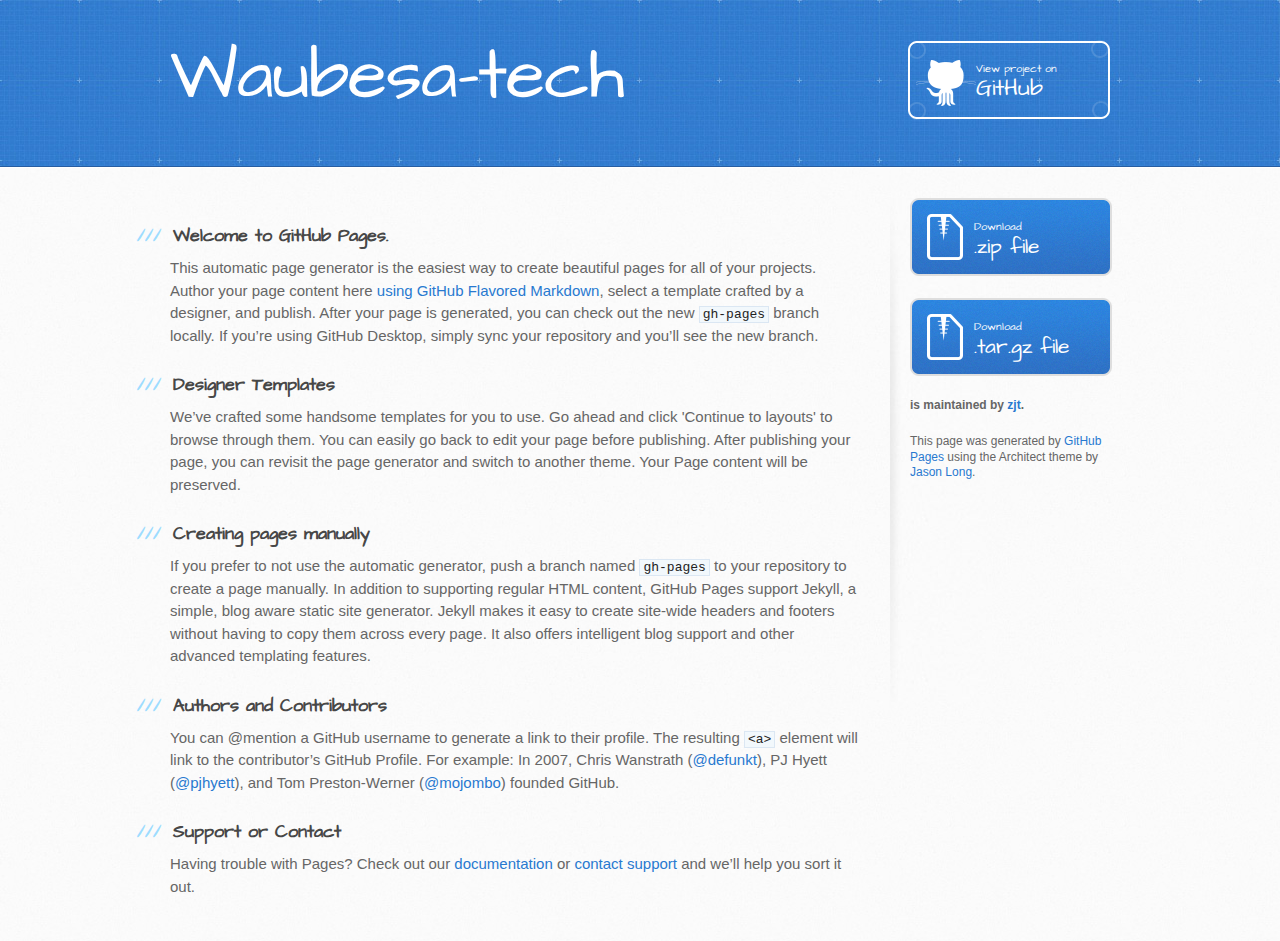
==== index.html @ 86bc26c3 "Create gh-pages branch via GitHub" ====
<!DOCTYPE html>
<html>
  <head>
    <meta charset='utf-8'>
    <meta http-equiv="X-UA-Compatible" content="chrome=1">
    <meta name="viewport" content="width=device-width, initial-scale=1, maximum-scale=1">
    <link href='https://fonts.googleapis.com/css?family=Architects+Daughter' rel='stylesheet' type='text/css'>
    <link rel="stylesheet" type="text/css" href="stylesheets/stylesheet.css" media="screen">
    <link rel="stylesheet" type="text/css" href="stylesheets/github-light.css" media="screen">
    <link rel="stylesheet" type="text/css" href="stylesheets/print.css" media="print">

    <!--[if lt IE 9]>
    <script src="//html5shiv.googlecode.com/svn/trunk/html5.js"></script>
    <![endif]-->

    <title>Waubesa-tech by zjt</title>
  </head>

  <body>
    <header>
      <div class="inner">
        <h1>Waubesa-tech</h1>
        <h2></h2>
        <a href="https://github.com/zjt/waubesa-tech" class="button"><small>View project on</small> GitHub</a>
      </div>
    </header>

    <div id="content-wrapper">
      <div class="inner clearfix">
        <section id="main-content">
          <h3>
<a id="welcome-to-github-pages" class="anchor" href="#welcome-to-github-pages" aria-hidden="true"><span aria-hidden="true" class="octicon octicon-link"></span></a>Welcome to GitHub Pages.</h3>

<p>This automatic page generator is the easiest way to create beautiful pages for all of your projects. Author your page content here <a href="https://guides.github.com/features/mastering-markdown/">using GitHub Flavored Markdown</a>, select a template crafted by a designer, and publish. After your page is generated, you can check out the new <code>gh-pages</code> branch locally. If you’re using GitHub Desktop, simply sync your repository and you’ll see the new branch.</p>

<h3>
<a id="designer-templates" class="anchor" href="#designer-templates" aria-hidden="true"><span aria-hidden="true" class="octicon octicon-link"></span></a>Designer Templates</h3>

<p>We’ve crafted some handsome templates for you to use. Go ahead and click 'Continue to layouts' to browse through them. You can easily go back to edit your page before publishing. After publishing your page, you can revisit the page generator and switch to another theme. Your Page content will be preserved.</p>

<h3>
<a id="creating-pages-manually" class="anchor" href="#creating-pages-manually" aria-hidden="true"><span aria-hidden="true" class="octicon octicon-link"></span></a>Creating pages manually</h3>

<p>If you prefer to not use the automatic generator, push a branch named <code>gh-pages</code> to your repository to create a page manually. In addition to supporting regular HTML content, GitHub Pages support Jekyll, a simple, blog aware static site generator. Jekyll makes it easy to create site-wide headers and footers without having to copy them across every page. It also offers intelligent blog support and other advanced templating features.</p>

<h3>
<a id="authors-and-contributors" class="anchor" href="#authors-and-contributors" aria-hidden="true"><span aria-hidden="true" class="octicon octicon-link"></span></a>Authors and Contributors</h3>

<p>You can @mention a GitHub username to generate a link to their profile. The resulting <code>&lt;a&gt;</code> element will link to the contributor’s GitHub Profile. For example: In 2007, Chris Wanstrath (<a href="https://github.com/defunkt" class="user-mention">@defunkt</a>), PJ Hyett (<a href="https://github.com/pjhyett" class="user-mention">@pjhyett</a>), and Tom Preston-Werner (<a href="https://github.com/mojombo" class="user-mention">@mojombo</a>) founded GitHub.</p>

<h3>
<a id="support-or-contact" class="anchor" href="#support-or-contact" aria-hidden="true"><span aria-hidden="true" class="octicon octicon-link"></span></a>Support or Contact</h3>

<p>Having trouble with Pages? Check out our <a href="https://help.github.com/pages">documentation</a> or <a href="https://github.com/contact">contact support</a> and we’ll help you sort it out.</p>
        </section>

        <aside id="sidebar">
          <a href="https://github.com/zjt/waubesa-tech/zipball/master" class="button">
            <small>Download</small>
            .zip file
          </a>
          <a href="https://github.com/zjt/waubesa-tech/tarball/master" class="button">
            <small>Download</small>
            .tar.gz file
          </a>

          <p class="repo-owner"><a href="https://github.com/zjt/waubesa-tech"></a> is maintained by <a href="https://github.com/zjt">zjt</a>.</p>

          <p>This page was generated by <a href="https://pages.github.com">GitHub Pages</a> using the Architect theme by <a href="https://twitter.com/jasonlong">Jason Long</a>.</p>
        </aside>
      </div>
    </div>

  
  </body>
</html>
---- stylesheets/stylesheet.css ----
/*! normalize.css v3.0.2 | MIT License | git.io/normalize */

/**
 * 1. Set default font family to sans-serif.
 * 2. Prevent iOS text size adjust after orientation change, without disabling
 *    user zoom.
 */

html {
  font-family: sans-serif; /* 1 */
  -webkit-text-size-adjust: 100%; /* 2 */
  -ms-text-size-adjust: 100%; /* 2 */
}

/**
 * Remove default margin.
 */

body {
  margin: 0;
}

/* HTML5 display definitions
   ========================================================================== */

/**
 * Correct `block` display not defined for any HTML5 element in IE 8/9.
 * Correct `block` display not defined for `details` or `summary` in IE 10/11
 * and Firefox.
 * Correct `block` display not defined for `main` in IE 11.
 */

article,
aside,
details,
figcaption,
figure,
footer,
header,
hgroup,
main,
menu,
nav,
section,
summary {
  display: block;
}

/**
 * 1. Correct `inline-block` display not defined in IE 8/9.
 * 2. Normalize vertical alignment of `progress` in Chrome, Firefox, and Opera.
 */

audio,
canvas,
progress,
video {
  display: inline-block; /* 1 */
  vertical-align: baseline; /* 2 */
}

/**
 * Prevent modern browsers from displaying `audio` without controls.
 * Remove excess height in iOS 5 devices.
 */

audio:not([controls]) {
  display: none;
  height: 0;
}

/**
 * Address `[hidden]` styling not present in IE 8/9/10.
 * Hide the `template` element in IE 8/9/11, Safari, and Firefox < 22.
 */

[hidden],
template {
  display: none;
}

/* Links
   ========================================================================== */

/**
 * Remove the gray background color from active links in IE 10.
 */

a {
  background-color: transparent;
}

/**
 * Improve readability when focused and also mouse hovered in all browsers.
 */

a:active,
a:hover {
  outline: 0;
}

/* Text-level semantics
   ========================================================================== */

/**
 * Address styling not present in IE 8/9/10/11, Safari, and Chrome.
 */

abbr[title] {
  border-bottom: 1px dotted;
}

/**
 * Address style set to `bolder` in Firefox 4+, Safari, and Chrome.
 */

b,
strong {
  font-weight: bold;
}

/**
 * Address styling not present in Safari and Chrome.
 */

dfn {
  font-style: italic;
}

/**
 * Address variable `h1` font-size and margin within `section` and `article`
 * contexts in Firefox 4+, Safari, and Chrome.
 */

h1 {
  margin: 0.67em 0;
  font-size: 2em;
}

/**
 * Address styling not present in IE 8/9.
 */

mark {
  color: #000;
  background: #ff0;
}

/**
 * Address inconsistent and variable font size in all browsers.
 */

small {
  font-size: 80%;
}

/**
 * Prevent `sub` and `sup` affecting `line-height` in all browsers.
 */

sub,
sup {
  position: relative;
  font-size: 75%;
  line-height: 0;
  vertical-align: baseline;
}

sup {
  top: -0.5em;
}

sub {
  bottom: -0.25em;
}

/* Embedded content
   ========================================================================== */

/**
 * Remove border when inside `a` element in IE 8/9/10.
 */

img {
  border: 0;
}

/**
 * Correct overflow not hidden in IE 9/10/11.
 */

svg:not(:root) {
  overflow: hidden;
}

/* Grouping content
   ========================================================================== */

/**
 * Address margin not present in IE 8/9 and Safari.
 */

figure {
  margin: 1em 40px;
}

/**
 * Address differences between Firefox and other browsers.
 */

hr {
  height: 0;
  -moz-box-sizing: content-box;
  box-sizing: content-box;
}

/**
 * Contain overflow in all browsers.
 */

pre {
  overflow: auto;
}

/**
 * Address odd `em`-unit font size rendering in all browsers.
 */

code,
kbd,
pre,
samp {
  font-family: monospace, monospace;
  font-size: 1em;
}

/* Forms
   ========================================================================== */

/**
 * Known limitation: by default, Chrome and Safari on OS X allow very limited
 * styling of `select`, unless a `border` property is set.
 */

/**
 * 1. Correct color not being inherited.
 *    Known issue: affects color of disabled elements.
 * 2. Correct font properties not being inherited.
 * 3. Address margins set differently in Firefox 4+, Safari, and Chrome.
 */

button,
input,
optgroup,
select,
textarea {
  margin: 0; /* 3 */
  font: inherit; /* 2 */
  color: inherit; /* 1 */
}

/**
 * Address `overflow` set to `hidden` in IE 8/9/10/11.
 */

button {
  overflow: visible;
}

/**
 * Address inconsistent `text-transform` inheritance for `button` and `select`.
 * All other form control elements do not inherit `text-transform` values.
 * Correct `button` style inheritance in Firefox, IE 8/9/10/11, and Opera.
 * Correct `select` style inheritance in Firefox.
 */

button,
select {
  text-transform: none;
}

/**
 * 1. Avoid the WebKit bug in Android 4.0.* where (2) destroys native `audio`
 *    and `video` controls.
 * 2. Correct inability to style clickable `input` types in iOS.
 * 3. Improve usability and consistency of cursor style between image-type
 *    `input` and others.
 */

button,
html input[type="button"], /* 1 */
input[type="reset"],
input[type="submit"] {
  -webkit-appearance: button; /* 2 */
  cursor: pointer; /* 3 */
}

/**
 * Re-set default cursor for disabled elements.
 */

button[disabled],
html input[disabled] {
  cursor: default;
}

/**
 * Remove inner padding and border in Firefox 4+.
 */

button::-moz-focus-inner,
input::-moz-focus-inner {
  padding: 0;
  border: 0;
}

/**
 * Address Firefox 4+ setting `line-height` on `input` using `!important` in
 * the UA stylesheet.
 */

input {
  line-height: normal;
}

/**
 * It's recommended that you don't attempt to style these elements.
 * Firefox's implementation doesn't respect box-sizing, padding, or width.
 *
 * 1. Address box sizing set to `content-box` in IE 8/9/10.
 * 2. Remove excess padding in IE 8/9/10.
 */

input[type="checkbox"],
input[type="radio"] {
  box-sizing: border-box; /* 1 */
  padding: 0; /* 2 */
}

/**
 * Fix the cursor style for Chrome's increment/decrement buttons. For certain
 * `font-size` values of the `input`, it causes the cursor style of the
 * decrement button to change from `default` to `text`.
 */

input[type="number"]::-webkit-inner-spin-button,
input[type="number"]::-webkit-outer-spin-button {
  height: auto;
}

/**
 * 1. Address `appearance` set to `searchfield` in Safari and Chrome.
 * 2. Address `box-sizing` set to `border-box` in Safari and Chrome
 *    (include `-moz` to future-proof).
 */

input[type="search"] {
  -webkit-box-sizing: content-box; /* 2 */
  -moz-box-sizing: content-box;
  box-sizing: content-box;
  -webkit-appearance: textfield; /* 1 */
}

/**
 * Remove inner padding and search cancel button in Safari and Chrome on OS X.
 * Safari (but not Chrome) clips the cancel button when the search input has
 * padding (and `textfield` appearance).
 */

input[type="search"]::-webkit-search-cancel-button,
input[type="search"]::-webkit-search-decoration {
  -webkit-appearance: none;
}

/**
 * Define consistent border, margin, and padding.
 */

fieldset {
  padding: 0.35em 0.625em 0.75em;
  margin: 0 2px;
  border: 1px solid #c0c0c0;
}

/**
 * 1. Correct `color` not being inherited in IE 8/9/10/11.
 * 2. Remove padding so people aren't caught out if they zero out fieldsets.
 */

legend {
  padding: 0; /* 2 */
  border: 0; /* 1 */
}

/**
 * Remove default vertical scrollbar in IE 8/9/10/11.
 */

textarea {
  overflow: auto;
}

/**
 * Don't inherit the `font-weight` (applied by a rule above).
 * NOTE: the default cannot safely be changed in Chrome and Safari on OS X.
 */

optgroup {
  font-weight: bold;
}

/* Tables
   ========================================================================== */

/**
 * Remove most spacing between table cells.
 */

table {
  border-spacing: 0;
  border-collapse: collapse;
}

td,
th {
  padding: 0;
}

/* LAYOUT STYLES */
body {
  font-family: 'Helvetica Neue', Helvetica, Arial, serif;
  font-size: 15px;
  font-weight: 400;
  line-height: 1.5;
  color: #666;
  background: #fafafa url(../images/body-bg.jpg) 0 0 repeat;
}

p {
  margin-top: 0;
}

a {
  color: #2879d0;
}
a:hover {
  color: #2268b2;
}

header {
  padding-top: 40px;
  padding-bottom: 40px;
  font-family: 'Architects Daughter', 'Helvetica Neue', Helvetica, Arial, serif;
  background: #2e7bcf url(../images/header-bg.jpg) 0 0 repeat-x;
  border-bottom: solid 1px #275da1;
}

header h1 {
  width: 540px;
  margin-top: 0;
  margin-bottom: 0.2em;
  font-size: 72px;
  font-weight: normal;
  line-height: 1;
  color: #fff;
  letter-spacing: -1px;
}

header h2 {
  width: 540px;
  margin-top: 0;
  margin-bottom: 0;
  font-size: 26px;
  font-weight: normal;
  line-height: 1.3;
  color: #9ddcff;
  letter-spacing: 0;
}

.inner {
  position: relative;
  width: 940px;
  margin: 0 auto;
}

#content-wrapper {
  padding-top: 30px;
  border-top: solid 1px #fff;
}

#main-content {
  float: left;
  width: 690px;
}

#main-content img {
  max-width: 100%;
}

aside#sidebar {
  float: right;
  width: 200px;
  min-height: 504px;
  padding-left: 20px;
  font-size: 12px;
  line-height: 1.3;
  background: transparent url(../images/sidebar-bg.jpg) 0 0 no-repeat;
}

aside#sidebar p.repo-owner,
aside#sidebar p.repo-owner a {
  font-weight: bold;
}

#downloads {
  margin-bottom: 40px;
}

a.button {
  width: 134px;
  height: 58px;
  padding-top: 22px;
  padding-left: 68px;
  font-family: 'Architects Daughter', 'Helvetica Neue', Helvetica, Arial, serif;
  font-size: 23px;
  line-height: 1.2;
  color: #fff;
}
a.button small {
  display: block;
  font-size: 11px;
}
header a.button {
  position: absolute;
  top: 0;
  right: 0;
  background: transparent url(../images/github-button.png) 0 0 no-repeat;
}
aside a.button {
  display: block;
  width: 138px;
  padding-left: 64px;
  margin-bottom: 20px;
  font-size: 21px;
  background: transparent url(../images/download-button.png) 0 0 no-repeat;
}

code, pre {
  margin-bottom: 30px;
  font-family: Monaco, "Bitstream Vera Sans Mono", "Lucida Console", Terminal, monospace;
  font-size: 13px;
  color: #222;
}

code {
  padding: 0 3px;
  background-color: #f2f8fc;
  border: solid 1px #dbe7f3;
}

pre {
  padding: 20px;
  overflow: auto;
  text-shadow: none;
  background: #fff;
  border: solid 1px #f2f2f2;
}
pre code {
  padding: 0;
  color: #2879d0;
  background-color: #fff;
  border: none;
}

ul, ol, dl {
  margin-bottom: 20px;
}


/* COMMON STYLES */

hr {
  height: 0;
  margin-top: 1em;
  margin-bottom: 1em;
  border: 0;
  border-top: solid 1px #ddd;
}

table {
  width: 100%;
  border: 1px solid #ebebeb;
}

th {
  font-weight: 500;
}

td {
  font-weight: 300;
  text-align: center;
  border: 1px solid #ebebeb;
}

form {
  padding: 20px;
  background: #f2f2f2;

}


/* GENERAL ELEMENT TYPE STYLES */

#main-content h1 {
  margin-top: 0;
  margin-bottom: 0;
  font-family: 'Architects Daughter', 'Helvetica Neue', Helvetica, Arial, serif;
  font-size: 2.8em;
  font-weight: normal;
  color: #474747;
  text-indent: 6px;
  letter-spacing: -1px;
}

#main-content h1:before {
  padding-right: 0.3em;
  margin-left: -0.9em;
  color: #9ddcff;
  content: "/";
}

#main-content h2 {
  margin-bottom: 8px;
  font-family: 'Architects Daughter', 'Helvetica Neue', Helvetica, Arial, serif;
  font-size: 22px;
  font-weight: bold;
  color: #474747;
  text-indent: 4px;
}
#main-content h2:before {
  padding-right: 0.3em;
  margin-left: -1.5em;
  content: "//";
  color: #9ddcff;
}

#main-content h3 {
  margin-top: 24px;
  margin-bottom: 8px;
  font-family: 'Architects Daughter', 'Helvetica Neue', Helvetica, Arial, serif;
  font-size: 18px;
  font-weight: bold;
  color: #474747;
  text-indent: 3px;
}

#main-content h3:before {
  padding-right: 0.3em;
  margin-left: -2em;
  content: "///";
  color: #9ddcff;
}

#main-content h4 {
  margin-bottom: 8px;
  font-family: 'Architects Daughter', 'Helvetica Neue', Helvetica, Arial, serif;
  font-size: 15px;
  font-weight: bold;
  color: #474747;
  text-indent: 3px;
}

h4:before {
  padding-right: 0.3em;
  margin-left: -2.8em;
  content: "////";
  color: #9ddcff;
}

#main-content h5 {
  margin-bottom: 8px;
  font-family: 'Architects Daughter', 'Helvetica Neue', Helvetica, Arial, serif;
  font-size: 14px;
  color: #474747;
  text-indent: 3px;
}
h5:before {
  padding-right: 0.3em;
  margin-left: -3.2em;
  content: "/////";
  color: #9ddcff;
}

#main-content h6 {
  margin-bottom: 8px;
  font-family: 'Architects Daughter', 'Helvetica Neue', Helvetica, Arial, serif;
  font-size: .8em;
  color: #474747;
  text-indent: 3px;
}
h6:before {
  padding-right: 0.3em;
  margin-left: -3.7em;
  content: "//////";
  color: #9ddcff;
}

p {
  margin-bottom: 20px;
}

a {
  text-decoration: none;
}

p a {
  font-weight: 400;
}

blockquote {
  padding: 0 0 0 30px;
  margin-bottom: 20px;
  font-size: 1.6em;
  border-left: 10px solid #e9e9e9;
}

ul {
  list-style-position: inside;
  list-style: disc;
  padding-left: 20px;
}

ol {
  list-style-position: inside;
  list-style: decimal;
  padding-left: 3px;
}

dl dd {
  font-style: italic;
  font-weight: 100;
}

footer {
  padding-top: 20px;
  padding-bottom: 30px;
  margin-top: 40px;
  font-size: 13px;
  color: #aaa;
  background: transparent url('../images/hr.png') 0 0 no-repeat;
}

footer a {
  color: #666;
}
footer a:hover {
  color: #444;
}

/* MISC */
.clearfix:after {
  display: block;
  height: 0;
  clear: both;
  visibility: hidden;
  content: '.';
}

.clearfix {display: inline-block;}
* html .clearfix {height: 1%;}
.clearfix {display: block;}

/* #Media Queries
================================================== */

/* Smaller than standard 960 (devices and browsers) */
@media only screen and (max-width: 959px) { }

/* Tablet Portrait size to standard 960 (devices and browsers) */
@media only screen and (min-width: 768px) and (max-width: 959px) {
  .inner {
    width: 740px;
  }
  header h1, header h2 {
    width: 340px;
  }
  header h1 {
    font-size: 60px;
  }
  header h2 {
    font-size: 30px;
  }
  #main-content {
    width: 490px;
  }
  #main-content h1:before,
  #main-content h2:before,
  #main-content h3:before,
  #main-content h4:before,
  #main-content h5:before,
  #main-content h6:before {
    padding-right: 0;
    margin-left: 0;
    content: none;
  }
}

/* All Mobile Sizes (devices and browser) */
@media only screen and (max-width: 767px) {
  .inner {
    width: 93%;
  }
  header {
    padding: 20px 0;
  }
  header .inner {
    position: relative;
  }
  header h1, header h2 {
    width: 100%;
  }
  header h1 {
    font-size: 48px;
  }
  header h2 {
    font-size: 24px;
  }
  header a.button {
    position: relative;
    display: inline-block;
    width: auto;
    height: auto;
    padding: 5px 10px;
    margin-top: 15px;
    font-size: 13px;
    line-height: 1;
    color: #2879d0;
    text-align: center;
    background-color: #9ddcff;
    background-image: none;
    border-radius: 5px;
    -moz-border-radius: 5px;
    -webkit-border-radius: 5px;
  }
  header a.button small {
    display: inline;
    font-size: 13px;
  }
  #main-content,
  aside#sidebar {
    float: none;
    width: 100% ! important;
  }
  aside#sidebar {
    min-height: 0;
    padding: 20px 0;
    margin-top: 20px;
    background-image: none;
    border-top: solid 1px #ddd;
  }
  aside#sidebar a.button {
    display: none;
  }
  #main-content h1:before,
  #main-content h2:before,
  #main-content h3:before,
  #main-content h4:before,
  #main-content h5:before,
  #main-content h6:before {
    padding-right: 0;
    margin-left: 0;
    content: none;
  }
}

/* Mobile Landscape Size to Tablet Portrait (devices and browsers) */
@media only screen and (min-width: 480px) and (max-width: 767px) { }

/* Mobile Portrait Size to Mobile Landscape Size (devices and browsers) */
@media only screen and (max-width: 479px) { }
---- stylesheets/github-light.css ----
/*
The MIT License (MIT)

Copyright (c) 2016 GitHub, Inc.

Permission is hereby granted, free of charge, to any person obtaining a copy
of this software and associated documentation files (the "Software"), to deal
in the Software without restriction, including without limitation the rights
to use, copy, modify, merge, publish, distribute, sublicense, and/or sell
copies of the Software, and to permit persons to whom the Software is
furnished to do so, subject to the following conditions:

The above copyright notice and this permission notice shall be included in all
copies or substantial portions of the Software.

THE SOFTWARE IS PROVIDED "AS IS", WITHOUT WARRANTY OF ANY KIND, EXPRESS OR
IMPLIED, INCLUDING BUT NOT LIMITED TO THE WARRANTIES OF MERCHANTABILITY,
FITNESS FOR A PARTICULAR PURPOSE AND NONINFRINGEMENT. IN NO EVENT SHALL THE
AUTHORS OR COPYRIGHT HOLDERS BE LIABLE FOR ANY CLAIM, DAMAGES OR OTHER
LIABILITY, WHETHER IN AN ACTION OF CONTRACT, TORT OR OTHERWISE, ARISING FROM,
OUT OF OR IN CONNECTION WITH THE SOFTWARE OR THE USE OR OTHER DEALINGS IN THE
SOFTWARE.

*/

.pl-c /* comment */ {
  color: #969896;
}

.pl-c1 /* constant, variable.other.constant, support, meta.property-name, support.constant, support.variable, meta.module-reference, markup.raw, meta.diff.header */,
.pl-s .pl-v /* string variable */ {
  color: #0086b3;
}

.pl-e /* entity */,
.pl-en /* entity.name */ {
  color: #795da3;
}

.pl-smi /* variable.parameter.function, storage.modifier.package, storage.modifier.import, storage.type.java, variable.other */,
.pl-s .pl-s1 /* string source */ {
  color: #333;
}

.pl-ent /* entity.name.tag */ {
  color: #63a35c;
}

.pl-k /* keyword, storage, storage.type */ {
  color: #a71d5d;
}

.pl-s /* string */,
.pl-pds /* punctuation.definition.string, string.regexp.character-class */,
.pl-s .pl-pse .pl-s1 /* string punctuation.section.embedded source */,
.pl-sr /* string.regexp */,
.pl-sr .pl-cce /* string.regexp constant.character.escape */,
.pl-sr .pl-sre /* string.regexp source.ruby.embedded */,
.pl-sr .pl-sra /* string.regexp string.regexp.arbitrary-repitition */ {
  color: #183691;
}

.pl-v /* variable */ {
  color: #ed6a43;
}

.pl-id /* invalid.deprecated */ {
  color: #b52a1d;
}

.pl-ii /* invalid.illegal */ {
  color: #f8f8f8;
  background-color: #b52a1d;
}

.pl-sr .pl-cce /* string.regexp constant.character.escape */ {
  font-weight: bold;
  color: #63a35c;
}

.pl-ml /* markup.list */ {
  color: #693a17;
}

.pl-mh /* markup.heading */,
.pl-mh .pl-en /* markup.heading entity.name */,
.pl-ms /* meta.separator */ {
  font-weight: bold;
  color: #1d3e81;
}

.pl-mq /* markup.quote */ {
  color: #008080;
}

.pl-mi /* markup.italic */ {
  font-style: italic;
  color: #333;
}

.pl-mb /* markup.bold */ {
  font-weight: bold;
  color: #333;
}

.pl-md /* markup.deleted, meta.diff.header.from-file */ {
  color: #bd2c00;
  background-color: #ffecec;
}

.pl-mi1 /* markup.inserted, meta.diff.header.to-file */ {
  color: #55a532;
  background-color: #eaffea;
}

.pl-mdr /* meta.diff.range */ {
  font-weight: bold;
  color: #795da3;
}

.pl-mo /* meta.output */ {
  color: #1d3e81;
}
---- stylesheets/print.css ----
html, body, div, span, applet, object, iframe,
h1, h2, h3, h4, h5, h6, p, blockquote, pre,
a, abbr, acronym, address, big, cite, code,
del, dfn, em, img, ins, kbd, q, s, samp,
small, strike, strong, sub, sup, tt, var,
b, u, i, center,
dl, dt, dd, ol, ul, li,
fieldset, form, label, legend,
table, caption, tbody, tfoot, thead, tr, th, td,
article, aside, canvas, details, embed,
figure, figcaption, footer, header, hgroup,
menu, nav, output, ruby, section, summary,
time, mark, audio, video {
  padding: 0;
  margin: 0;
  font: inherit;
  font-size: 100%;
  vertical-align: baseline;
  border: 0;
}
/* HTML5 display-role reset for older browsers */
article, aside, details, figcaption, figure,
footer, header, hgroup, menu, nav, section {
  display: block;
}
body {
  line-height: 1;
}
ol, ul {
  list-style: none;
}
blockquote, q {
  quotes: none;
}
blockquote:before, blockquote:after,
q:before, q:after {
  content: '';
  content: none;
}
table {
  border-spacing: 0;
  border-collapse: collapse;
}
body {
  font-family: 'Helvetica Neue', Helvetica, Arial, serif;
  font-size: 13px;
  line-height: 1.5;
  color: #000;
}

a {
  font-weight: bold;
  color: #d5000d;
}

header {
  padding-top: 35px;
  padding-bottom: 10px;
}

header h1 {
  font-size: 48px;
  font-weight: bold;
  line-height: 1.2;
  color: #303030;
  letter-spacing: -1px;
}

header h2 {
  font-size: 24px;
  font-weight: normal;
  line-height: 1.3;
  color: #aaa;
  letter-spacing: -1px;
}
#downloads {
  display: none;
}
#main_content {
  padding-top: 20px;
}

code, pre {
  margin-bottom: 30px;
  font-family: Monaco, "Bitstream Vera Sans Mono", "Lucida Console", Terminal;
  font-size: 12px;
  color: #222;
}

code {
  padding: 0 3px;
}

pre {
  padding: 20px;
  overflow: auto;
  border: solid 1px #ddd;
}
pre code {
  padding: 0;
}

ul, ol, dl {
  margin-bottom: 20px;
}


/* COMMON STYLES */

table {
  width: 100%;
  border: 1px solid #ebebeb;
}

th {
  font-weight: 500;
}

td {
  font-weight: 300;
  text-align: center;
  border: 1px solid #ebebeb;
}

form {
  padding: 20px;
  background: #f2f2f2;

}


/* GENERAL ELEMENT TYPE STYLES */

h1 {
  font-size: 2.8em;
}

h2 {
  margin-bottom: 8px;
  font-size: 22px;
  font-weight: bold;
  color: #303030;
}

h3 {
  margin-bottom: 8px;
  font-size: 18px;
  font-weight: bold;
  color: #d5000d;
}

h4 {
  font-size: 16px;
  font-weight: bold;
  color: #303030;
}

h5 {
  font-size: 1em;
  color: #303030;
}

h6 {
  font-size: .8em;
  color: #303030;
}

p {
  margin-bottom: 20px;
  font-weight: 300;
}

a {
  text-decoration: none;
}

p a {
  font-weight: 400;
}

blockquote {
  padding: 0 0 0 30px;
  margin-bottom: 20px;
  font-size: 1.6em;
  border-left: 10px solid #e9e9e9;
}

ul li {
  padding-left: 20px;
  list-style-position: inside;
  list-style: disc;
}

ol li {
  padding-left: 3px;
  list-style-position: inside;
  list-style: decimal;
}

dl dd {
  font-style: italic;
  font-weight: 100;
}

footer {
  padding-top: 20px;
  padding-bottom: 30px;
  margin-top: 40px;
  font-size: 13px;
  color: #aaa;
}

footer a {
  color: #666;
}

/* MISC */
.clearfix:after {
  display: block;
  height: 0;
  clear: both;
  visibility: hidden;
  content: '.';
}

.clearfix {display: inline-block;}
* html .clearfix {height: 1%;}
.clearfix {display: block;}
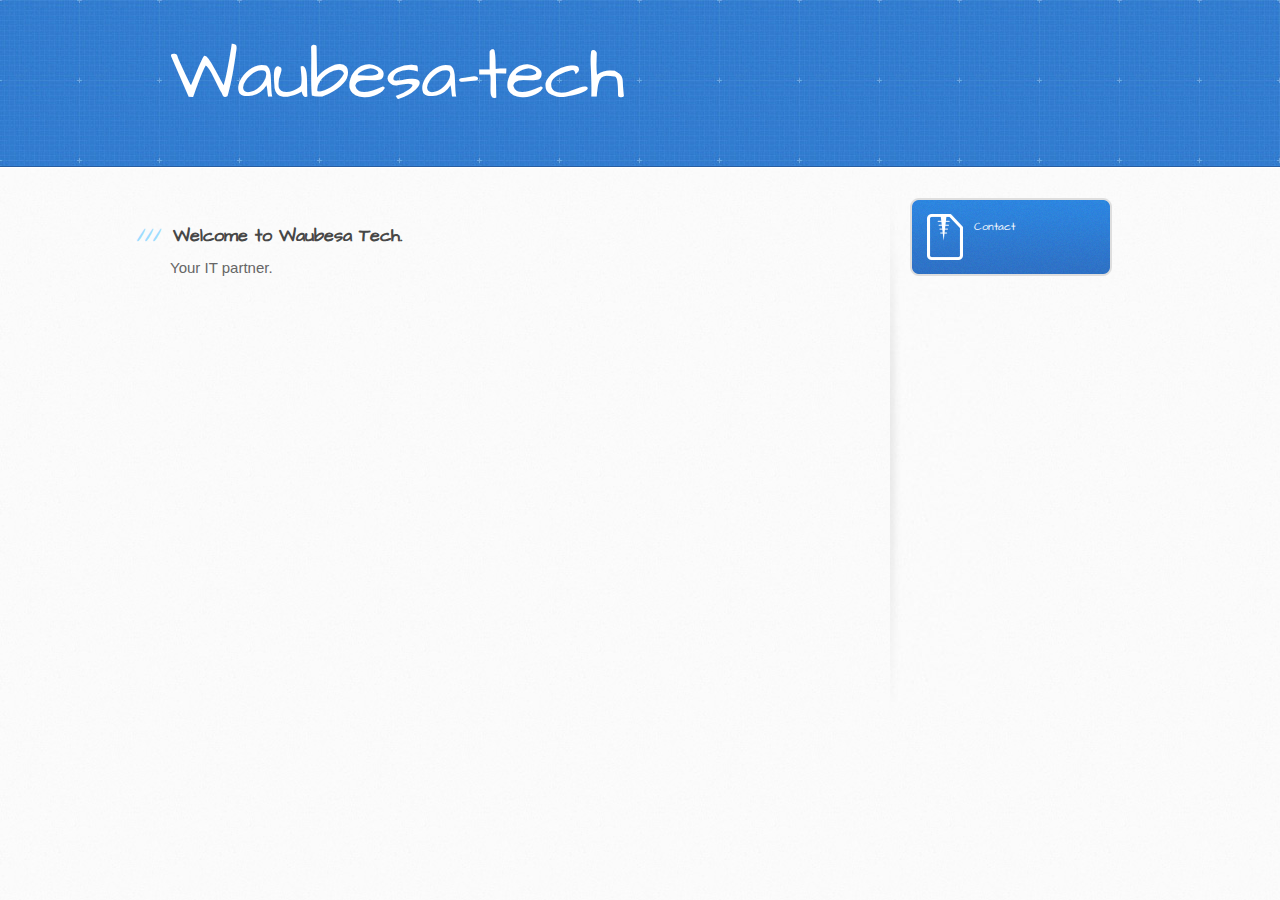
==== commit abe5e245: "Initial basic information" ====
--- a/index.html
+++ b/index.html
@@ -21,13 +21,21 @@
       <div class="inner">
         <h1>Waubesa-tech</h1>
         <h2></h2>
+        <!--
         <a href="https://github.com/zjt/waubesa-tech" class="button"><small>View project on</small> GitHub</a>
+        -->
       </div>
     </header>
 
     <div id="content-wrapper">
       <div class="inner clearfix">
         <section id="main-content">
+                    <h3>
+<a id="welcome-to-waubesa-tech" class="anchor" href="#welcome-to-waubesa-tech" aria-hidden="true"><span aria-hidden="true" class="octicon octicon-link"></span></a>Welcome to Waubesa Tech.</h3>
+
+<p>Your IT partner.</p>
+
+<!--
           <h3>
 <a id="welcome-to-github-pages" class="anchor" href="#welcome-to-github-pages" aria-hidden="true"><span aria-hidden="true" class="octicon octicon-link"></span></a>Welcome to GitHub Pages.</h3>
 
@@ -50,15 +58,16 @@
 
 <h3>
 <a id="support-or-contact" class="anchor" href="#support-or-contact" aria-hidden="true"><span aria-hidden="true" class="octicon octicon-link"></span></a>Support or Contact</h3>
-
+          
 <p>Having trouble with Pages? Check out our <a href="https://help.github.com/pages">documentation</a> or <a href="https://github.com/contact">contact support</a> and we’ll help you sort it out.</p>
+-->
         </section>
 
         <aside id="sidebar">
-          <a href="https://github.com/zjt/waubesa-tech/zipball/master" class="button">
-            <small>Download</small>
-            .zip file
+          <a href="https://twitter.com/zjt" class="button">
+            <small>Contact</small>
           </a>
+          <!--
           <a href="https://github.com/zjt/waubesa-tech/tarball/master" class="button">
             <small>Download</small>
             .tar.gz file
@@ -67,6 +76,7 @@
           <p class="repo-owner"><a href="https://github.com/zjt/waubesa-tech"></a> is maintained by <a href="https://github.com/zjt">zjt</a>.</p>
 
           <p>This page was generated by <a href="https://pages.github.com">GitHub Pages</a> using the Architect theme by <a href="https://twitter.com/jasonlong">Jason Long</a>.</p>
+-->
         </aside>
       </div>
     </div>
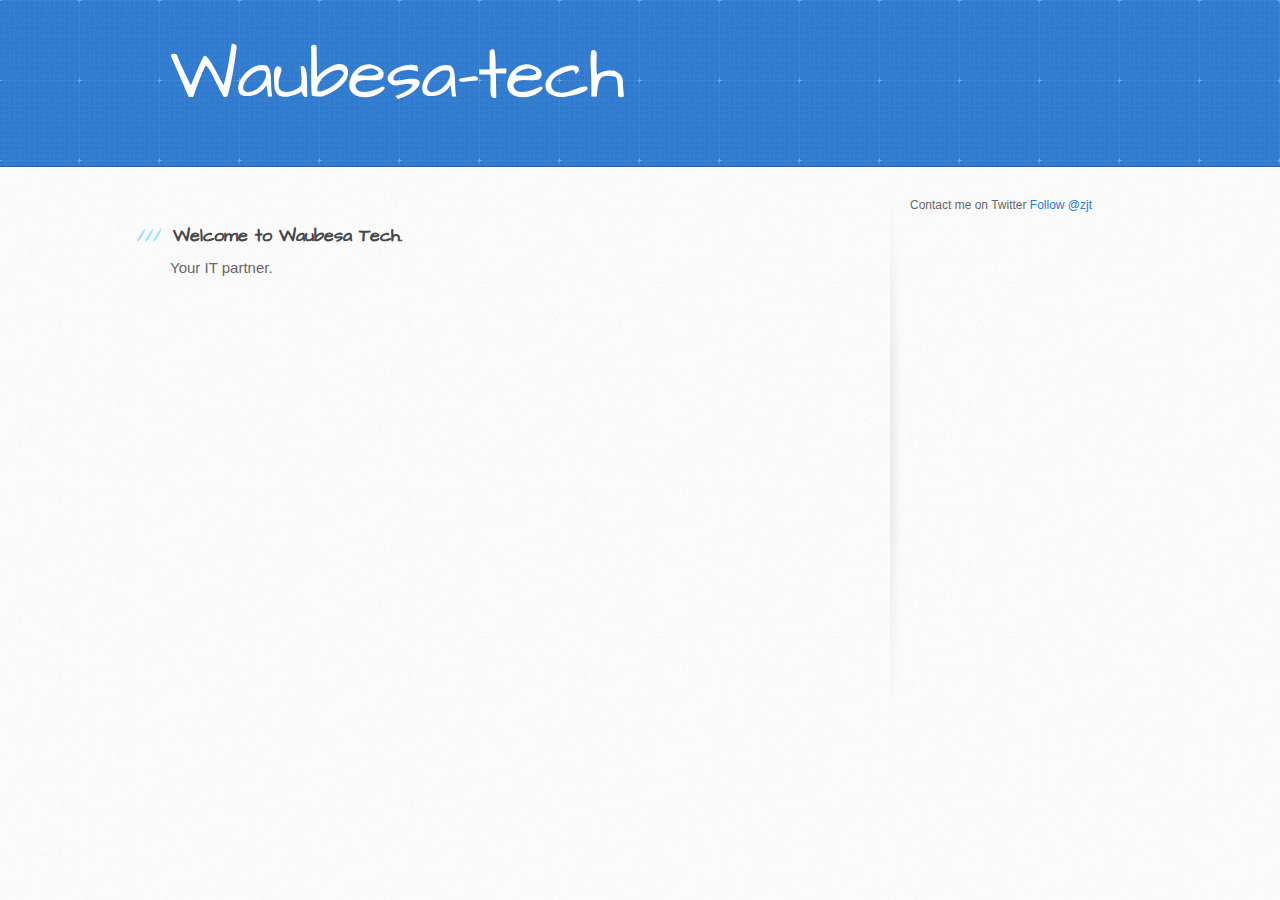
==== commit 5e879f82: "Title change and Twitter follow button" ====
--- a/index.html
+++ b/index.html
@@ -13,7 +13,7 @@
     <script src="//html5shiv.googlecode.com/svn/trunk/html5.js"></script>
     <![endif]-->
 
-    <title>Waubesa-tech by zjt</title>
+    <title>Waubesa Tech</title>
   </head>
 
   <body>
@@ -64,10 +64,11 @@
         </section>
 
         <aside id="sidebar">
+          Contact me on Twitter <a href="https://twitter.com/zjt" class="twitter-follow-button" data-show-count="false">Follow @zjt</a><script async src="//platform.twitter.com/widgets.js" charset="utf-8"></script>
+          <!--
           <a href="https://twitter.com/zjt" class="button">
             <small>Contact</small>
           </a>
-          <!--
           <a href="https://github.com/zjt/waubesa-tech/tarball/master" class="button">
             <small>Download</small>
             .tar.gz file
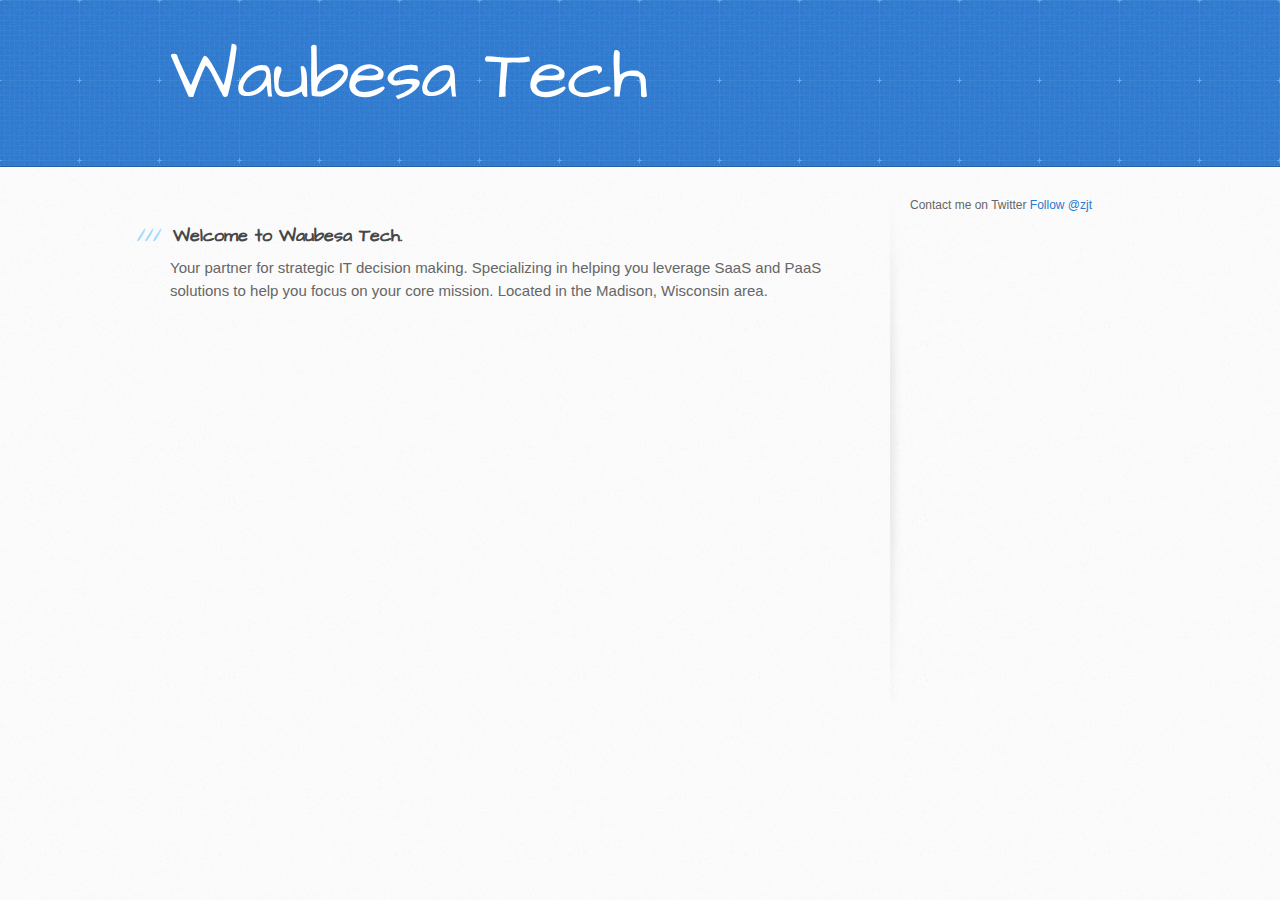
==== commit 527e1f80: "A little more content" ====
--- a/index.html
+++ b/index.html
@@ -19,7 +19,7 @@
   <body>
     <header>
       <div class="inner">
-        <h1>Waubesa-tech</h1>
+        <h1>Waubesa Tech</h1>
         <h2></h2>
         <!--
         <a href="https://github.com/zjt/waubesa-tech" class="button"><small>View project on</small> GitHub</a>
@@ -33,7 +33,7 @@
                     <h3>
 <a id="welcome-to-waubesa-tech" class="anchor" href="#welcome-to-waubesa-tech" aria-hidden="true"><span aria-hidden="true" class="octicon octicon-link"></span></a>Welcome to Waubesa Tech.</h3>
 
-<p>Your IT partner.</p>
+<p>Your partner for strategic IT decision making.  Specializing in helping you leverage SaaS and PaaS solutions to help you focus on your core mission.  Located in the Madison, Wisconsin area.</p>
 
 <!--
           <h3>
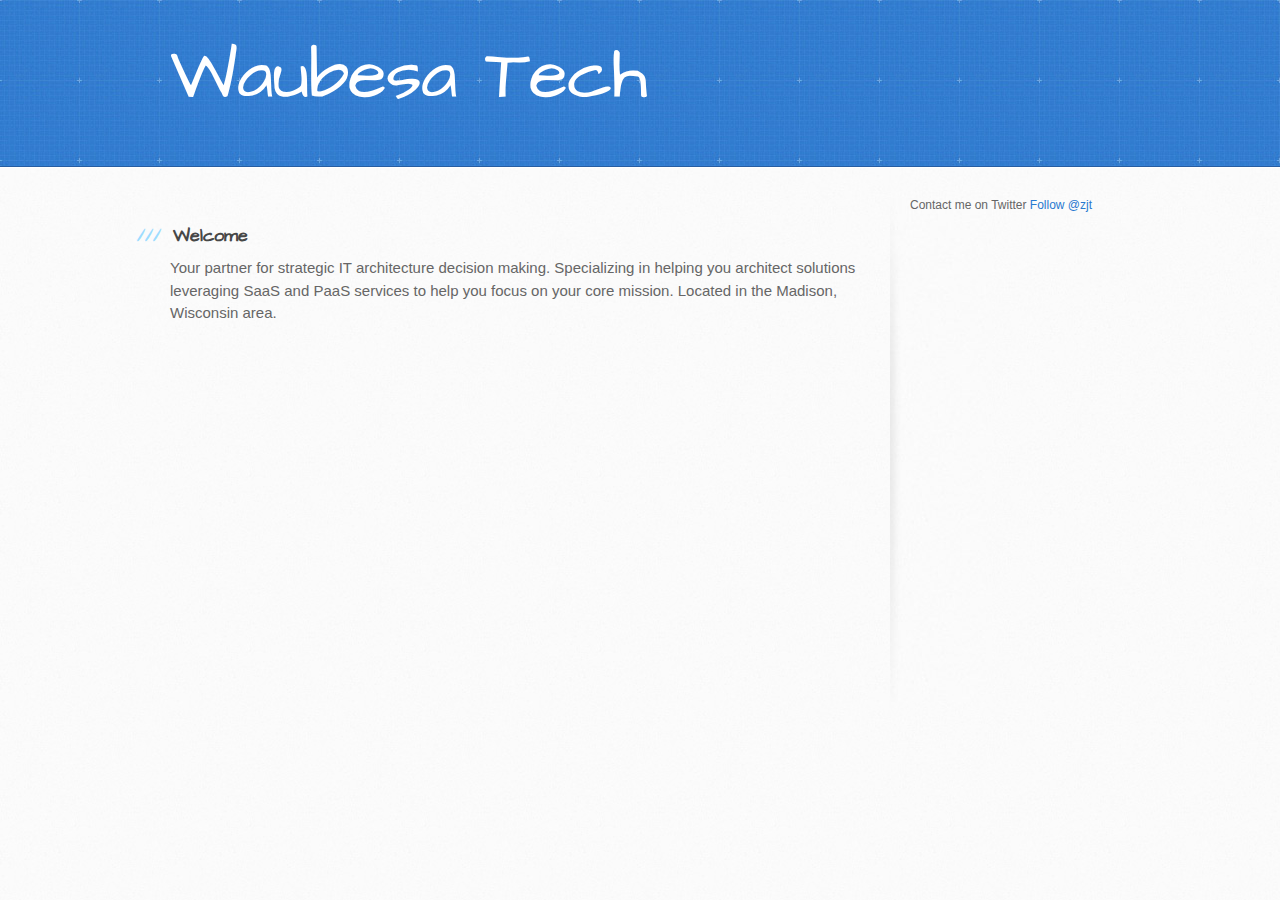
==== commit 195e0dcf: "Minor wording changes" ====
--- a/index.html
+++ b/index.html
@@ -31,9 +31,9 @@
       <div class="inner clearfix">
         <section id="main-content">
                     <h3>
-<a id="welcome-to-waubesa-tech" class="anchor" href="#welcome-to-waubesa-tech" aria-hidden="true"><span aria-hidden="true" class="octicon octicon-link"></span></a>Welcome to Waubesa Tech.</h3>
+<a id="welcome-to-waubesa-tech" class="anchor" href="#welcome-to-waubesa-tech" aria-hidden="true"><span aria-hidden="true" class="octicon octicon-link"></span></a>Welcome</h3>
 
-<p>Your partner for strategic IT decision making.  Specializing in helping you leverage SaaS and PaaS solutions to help you focus on your core mission.  Located in the Madison, Wisconsin area.</p>
+<p>Your partner for strategic IT architecture decision making.  Specializing in helping you architect solutions leveraging SaaS and PaaS services to help you focus on your core mission.  Located in the Madison, Wisconsin area.</p>
 
 <!--
           <h3>
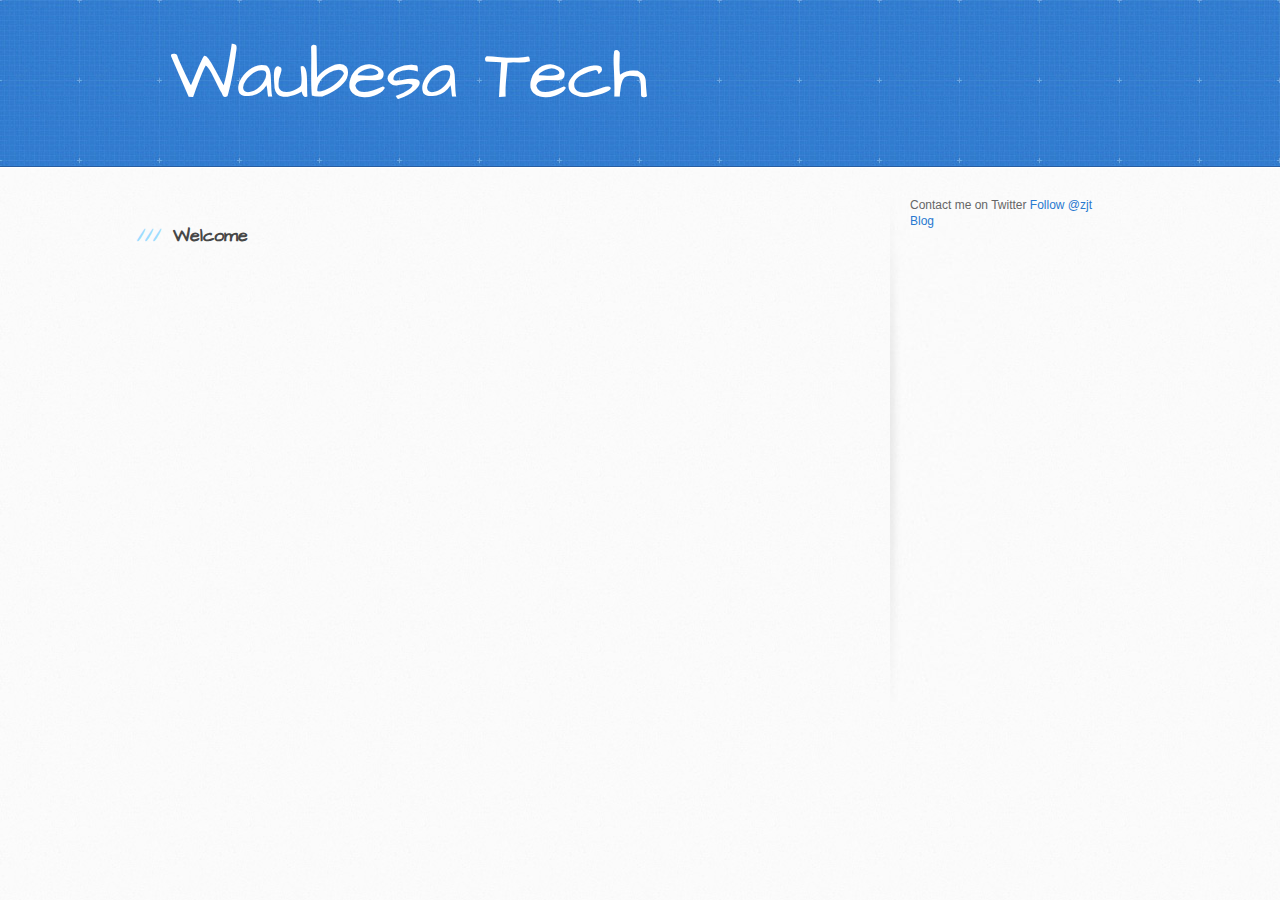
==== commit c82ddcde: "Update index.html" ====
--- a/index.html
+++ b/index.html
@@ -33,7 +33,8 @@
                     <h3>
 <a id="welcome-to-waubesa-tech" class="anchor" href="#welcome-to-waubesa-tech" aria-hidden="true"><span aria-hidden="true" class="octicon octicon-link"></span></a>Welcome</h3>
 
-<p>Your partner for strategic IT architecture decision making.  Specializing in helping you architect solutions leveraging SaaS and PaaS services to help you focus on your core mission.  Located in the Madison, Wisconsin area.</p>
+<p></p>
+
 
 <!--
           <h3>
@@ -65,6 +66,11 @@
 
         <aside id="sidebar">
           Contact me on Twitter <a href="https://twitter.com/zjt" class="twitter-follow-button" data-show-count="false">Follow @zjt</a><script async src="//platform.twitter.com/widgets.js" charset="utf-8"></script>
+
+          <br>
+          
+          <a href="https://blog.zjt.im/">Blog</a>
+          
           <!--
           <a href="https://twitter.com/zjt" class="button">
             <small>Contact</small>
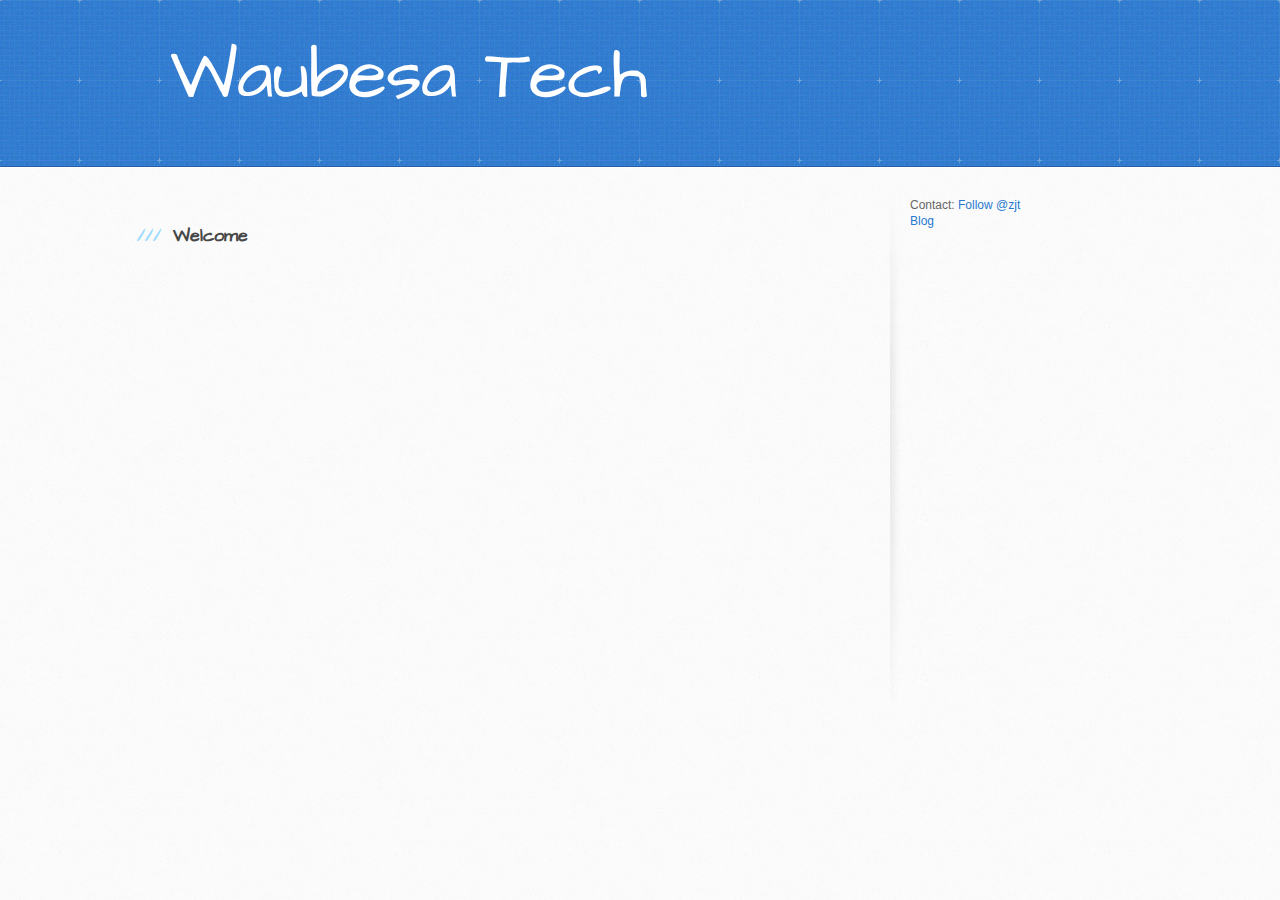
==== commit ebb6c551: "Update index.html" ====
--- a/index.html
+++ b/index.html
@@ -65,11 +65,9 @@
         </section>
 
         <aside id="sidebar">
-          Contact me on Twitter <a href="https://twitter.com/zjt" class="twitter-follow-button" data-show-count="false">Follow @zjt</a><script async src="//platform.twitter.com/widgets.js" charset="utf-8"></script>
+          Contact: <a href="https://twitter.com/zjt" class="twitter-follow-button" data-show-count="false">Follow @zjt</a><script async src="//platform.twitter.com/widgets.js" charset="utf-8"></script>
 
-          <br>
-          
-          <a href="https://blog.zjt.im/">Blog</a>
+          <p><a href="https://blog.waubesa-tech.com/">Blog</a></p>
           
           <!--
           <a href="https://twitter.com/zjt" class="button">
